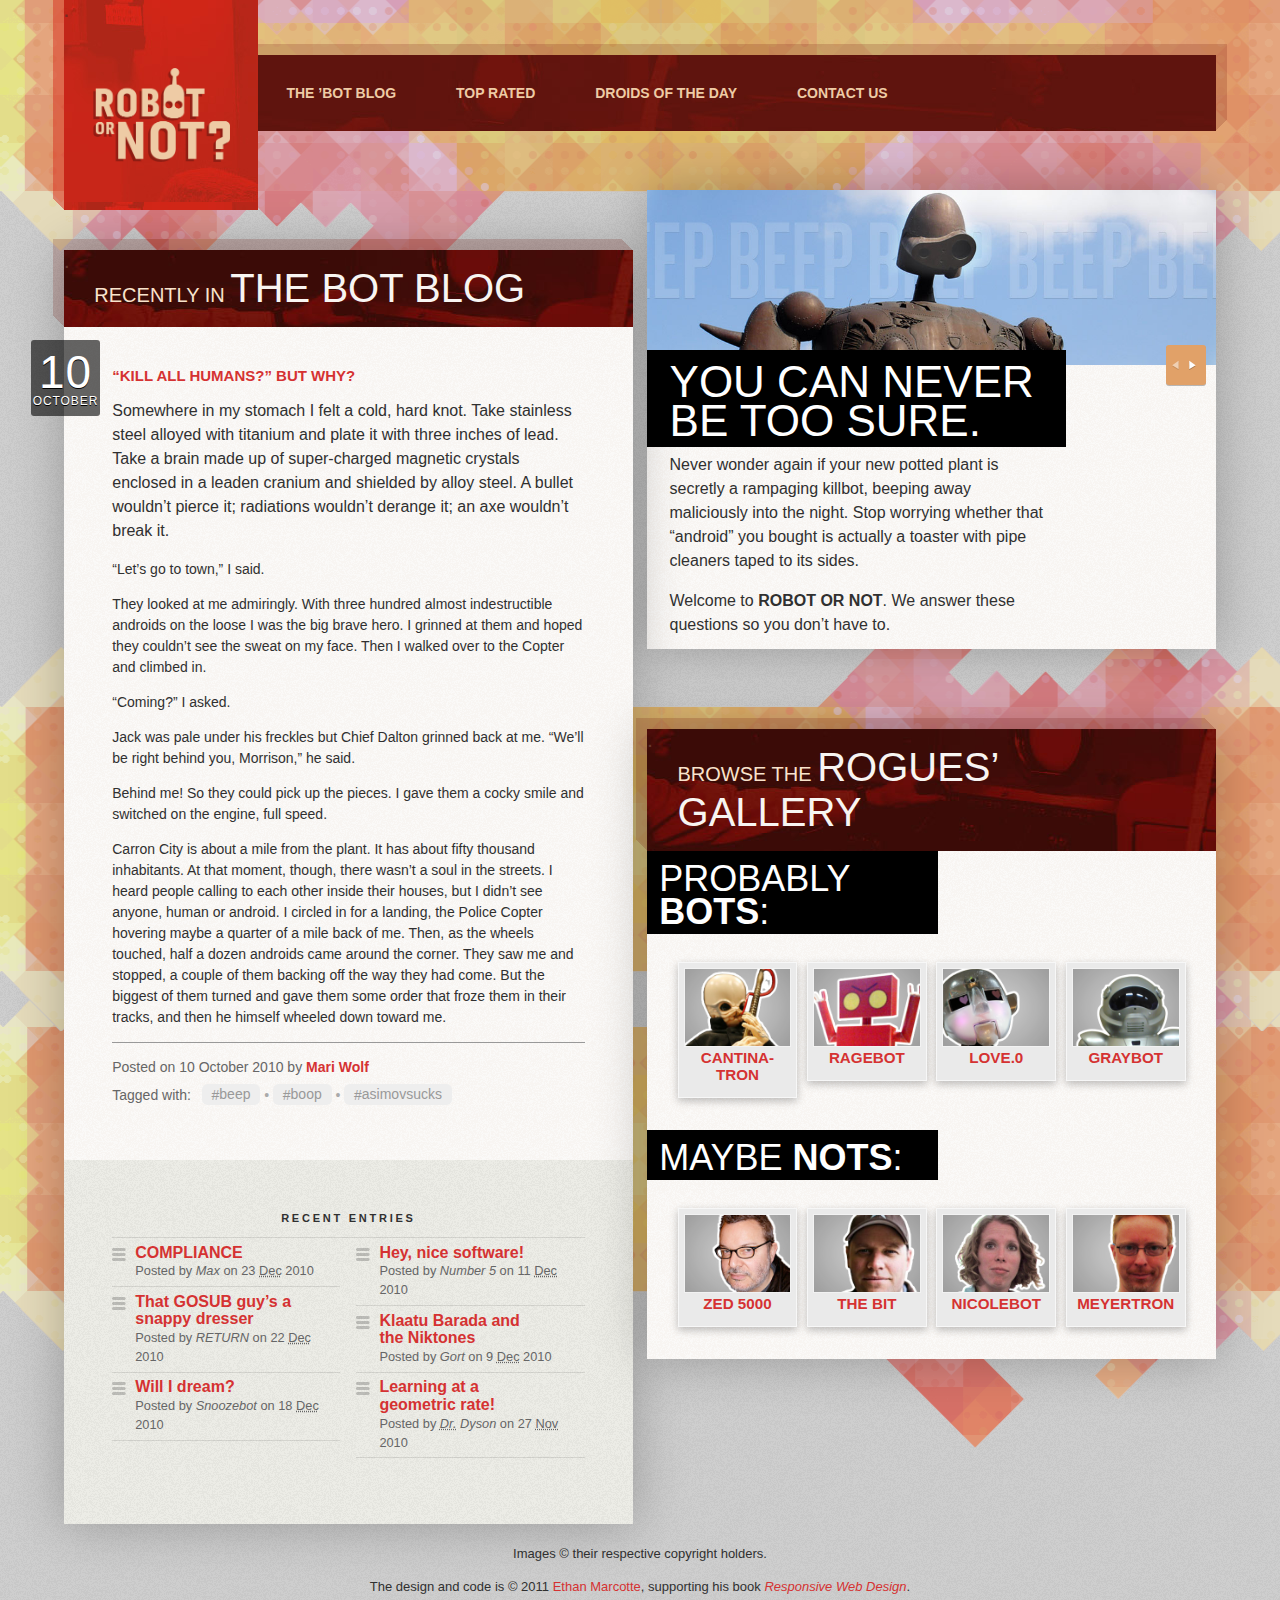
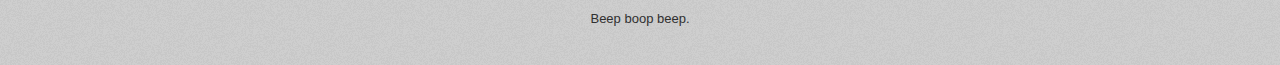
==== index.html @ 3f63187c "Initial commit" ====
<!DOCTYPE html>

<!--[if lt IE 7 ]> <html lang="en" class="ie ie6"> <![endif]-->
<!--[if IE 7 ]>    <html lang="en" class="ie ie7"> <![endif]-->
<!--[if IE 8 ]>    <html lang="en" class="ie ie8"> <![endif]-->
<!--[if IE 9 ]>    <html lang="en" class="ie ie9"> <![endif]-->
<!--[if (gt IE 9)|!(IE)]><!--> <html lang="en"> <!--<![endif]-->
<head>

<meta charset="utf-8" />
<title>ROBOT&#8230;OR NOT?</title>

<!--
ROBOT…OR NOT?
© 2011 Ethan Marcotte

~~~~~~~~~~~~~~~~~~~~

Hello there, lovely reader!

The below CSS supports the “ROBOT…OR NOT?” demo site (http://responsivewebdesign.com/robot/), which in turn supports the RESPONSIVE WEB DESIGN book (http://www.abookapart.com/products/responsive-web-design). Please do come in, and poke around.

As you do, though, there are two things I'd ask you keep in mind:

This stylesheet reflects the structure of the book: starting from a desktop-centric layout, and using media queries to size it up *and* down from that point. As I say in Chapter 5 of the book, the more responsible, *accessible* approach would be to start from a linear, small screen-friendly layout, and use `min-width` queries to scale *up* from that point.

The book mentions the need for special CSS comments (namely, a comment containing `\mediaquery`) to use the respond.js library (https://github.com/scottjehl/Respond). The script was recently updated so that those comments are no longer required: just write your media queries, drop in the script, and have fun!

Thanks so much for reading. If you'd like to drop me a line, please do so at http://ethanmarcotte.com/#contact. Thanks again!
-->

<meta name="DC.creator" content="Ethan Marcotte - http://unstoppablerobotninja.com" />
<meta name="robots" content="index, follow" />
<meta name="description" content="A demonstration site for Ethan Marcotte's book, RESPONSIVE WEB DESIGN" /> 
<meta name="viewport" content="width=device-width, initial-scale=1.0" />

<link rel="stylesheet" href="-/css/screen/rodimus.css" media="screen, projection" />

<script src="http://use.typekit.com/daz7uli.js"></script>
<script>try{Typekit.load();}catch(e){}</script>
<script src="-/js/respond.js"></script>

</head>

<body id="www-responsivewebdesign-com-robot">

<div class="site">

	<div id="page">
		<h1 class="logo"><a href="/"><img src="-/img/logo.png" alt="Robot or Not?" /></a></h1>

		<ul class="nav nav-primary">
			<li id="nav-blog"><a href="#">The &#8217;Bot Blog</a></li>
			<li id="nav-rated"><a href="#">Top Rated</a></li>
			<li id="nav-droids"><a href="#">Droids of the Day</a></li>
			<li id="nav-contact"><a href="#">Contact Us</a></li>
		</ul><!-- /end ul#nav-primary.nav -->

		<hr />

		<div class="welcome section">
			<div class="slides mod">
				<div class="figure">
					<b><img src="img/slide-robot.jpg" alt="" /></b>
					<div class="figcaption">
						<p class="copy">Fear the robot. Fear it.</p>
					</div><!-- /end .figcaption -->
				</div><!-- /end .figure -->
			</div><!-- /end #slides -->

			<div class="main">
				<h1 class="main-title">You can never be too&nbsp;sure.</h1>

				<p>Never wonder again if your new potted plant is secretly a rampaging killbot, beeping away maliciously into the night. Stop worrying whether that &#8220;android&#8221; you bought is actually a toaster with pipe cleaners taped to its&nbsp;sides.</p>

				<p class="last">Welcome to <cite>Robot or Not</cite>. We answer these questions so you don&#8217;t have&nbsp;to.</p>
			</div><!-- /end .main -->
		</div><!-- /end .welcome.section -->

		<div class="blog section">
			<h1 class="lede">Recently in <a href="#">The Bot Blog</a></h1>

			<div class="main">
				<div class="article">
					<div class="header">
						<p class="date"><span>10</span> October</p>

						<h1 class="title"><a href="#">&#8220;Kill all humans?&#8221; But Why?</a></h1>
					</div><!-- /end .header -->

					<!-- http://www.gutenberg.org/files/31611/31611-h/31611-h.htm -->

					<div class="intro">
						<p>Somewhere in my stomach I felt a cold, hard knot. Take stainless steel alloyed with titanium and plate it with three inches of lead. Take a brain made up of super-charged magnetic crystals enclosed in a leaden cranium and shielded by alloy steel. A bullet wouldn&#8217;t pierce it; radiations wouldn&#8217;t derange it; an axe wouldn&#8217;t break it.</p>
					</div><!-- /end .intro -->

					<p>&#8220;Let&#8217;s go to town,&#8221; I said.</p>

					<p>They looked at me admiringly. With three hundred almost indestructible androids on the loose I was the big brave hero. I grinned at them and hoped they couldn&#8217;t see the sweat on my face. Then I walked over to the Copter and climbed in.</p>

					<p>&#8220;Coming?&#8221; I asked.</p>

					<p>Jack was pale under his freckles but Chief Dalton grinned back at me. &#8220;We&#8217;ll be right behind you, Morrison,&#8221; he said.</p>

					<p>Behind me! So they could pick up the pieces. I gave them a cocky smile and switched on the engine, full speed.</p>

					<p>Carron City is about a mile from the plant. It has about fifty thousand inhabitants. At that moment, though, there wasn&#8217;t a soul in the streets. I heard people calling to each other inside their houses, but I didn&#8217;t see anyone, human or android. I circled in for a landing, the Police Copter hovering maybe a quarter of a mile back of me. Then, as the wheels touched, half a dozen androids came around the corner. They saw me and stopped, a couple of them backing off the way they had come. But the biggest of them turned and gave them some order that froze them in their tracks, and then he himself wheeled down toward me.</p>

					<div class="meta section">
						<h1>Posted on 10 October 2010 by <cite><a href="http://www.gutenberg.org/ebooks/31611">Mari Wolf</a></cite></h1>

						<h2>Tagged with:</h2>
						<ul>
							<li><a href="#">beep</a></li>
							<li><a href="#">boop</a></li>
							<li><a href="#">asimovsucks</a></li>
						</ul>
					</div><!-- /end .meta.section -->
				</div><!-- /end .article -->
			</div><!-- /end .main -->

			<div class="other">
				<div class="recent-entries section">
					<h1>Recent Entries</h1>

					<ol>
						<li>
							<h2><a href="#">COMPLIANCE</a></h2>
							<p>Posted by <cite>Max</cite> on 23 <abbr title="December">Dec</abbr> 2010</p>
						</li>
						<li>
							<h2><a href="#">That GOSUB guy&#8217;s a snappy&nbsp;dresser</a></h2>
							<p>Posted by <cite>RETURN</cite> on 22 <abbr title="December">Dec</abbr> 2010</p>
						</li>
						<li>
							<h2><a href="#">Will I dream?</a></h2>
							<p>Posted by <cite>Snoozebot</cite> on 18 <abbr title="December">Dec</abbr> 2010</p>
						</li>
						<li>
							<h2><a href="#">Hey, nice software!</a></h2>
							<p>Posted by <cite>Number 5</cite> on 11 <abbr title="December">Dec</abbr> 2010</p>
						</li>
						<li>
							<h2><a href="#">Klaatu Barada and the&nbsp;Niktones</a></h2>
							<p>Posted by <cite>Gort</cite> on 9 <abbr title="December">Dec</abbr> 2010</p>
						</li>
						<li>
							<h2><a href="#">Learning at a geometric&nbsp;rate!</a></h2>
							<p>Posted by <cite><abbr title="Doctor">Dr.</abbr> Dyson</cite> on 27 <abbr title="November">Nov</abbr> 2010</p>
						</li>
					</ol>
				</div><!-- /end .recent-entries.section -->
			</div><!-- /end .other -->
		</div><!-- /end .blog.section -->

		<div class="gallery section">
			<h1 class="lede">Browse the <a href="#">Rogues&#8217; Gallery</a></h1>

			<div class="section first">
				<h1 class="main-title">Probably <b>Bots</b>:</h1>

				<ol class="mod">
					<li class="odd"><a href="http://www.flickr.com/photos/starwarsblog/515404607/">
						<div class="figure">
							<span><img src="img/cantina.png" alt="" /></span>
							<p class="figcaption"><cite>Cantina&shy;tron</cite></p>
						</div><!-- /end .figure -->
					</a></li>
					<li><a href="http://www.flickr.com/photos/granth/342025299/">
						<div class="figure">
							<span><img src="img/red.png" alt="" /></span>
							<p class="figcaption"><cite>Ragebot</cite></p>
						</div><!-- /end .figure -->
					</a></li>
					<li class="odd"><a href="http://www.flickr.com/photos/joamm_tall/4087981543/">
						<div class="figure">
							<span><img src="img/lovebot.png" alt="" /></span>
							<p class="figcaption"><cite>Love.0</cite></p>
						</div><!-- /end .figure -->
					</a></li>
					<li class="last"><a href="http://www.flickr.com/photos/frankieroberto/97715136/">
						<div class="figure">
							<span><img src="img/generic.png" alt="" /></span>
							<p class="figcaption"><cite>Graybot</cite></p>
						</div><!-- /end .figure -->
					</a></li>
				</ol>
			</div>
			<div class="section last">
				<h1 class="main-title">Maybe <b>Nots</b>:</h1>

				<ol>
					<li class="odd"><a href="http://zeldman.com/">
						<div class="figure">
							<span><img src="img/jz.png" alt="" /></span>
							<p class="figcaption"><cite>Zed 5000</cite></p>
						</div><!-- /end .figure -->
					</a></li>
					<li><a href="http://simplebits.com/">
						<div class="figure">
							<span><img src="img/dc.png" alt="" /></span>
							<p class="figcaption"><cite>The Bit</cite></p>
						</div><!-- /end .figure -->
					</a></li>
					<li class="odd"><a href="http://stubbornella.org/">
						<div class="figure">
							<span><img src="img/ns.png" alt="" /></span>
							<p class="figcaption"><cite>Nicolebot</cite></p>
						</div><!-- /end .figure -->
					</a></li>
					<li class="last"><a href="http://meyerweb.com/">
						<div class="figure">
							<span><img src="img/em.png" alt="" /></span>
							<p class="figcaption"><cite>Meyertron</cite></p>
						</div><!-- /end .figure -->
					</a></li>
				</ol>
			</div><!-- /end .last -->
		</div><!-- /end .gallery.section -->

		<div id="footer">
			<p>Images &copy; their respective copyright holders.</p>

			<p>The design and code is &copy; 2011 <a href="http://unstoppablerobotninja.com/">Ethan Marcotte</a>, supporting his book <cite><a href="http://responsivewebdesign.com/">Responsive Web Design</a></cite>.</p>
			<!-- http://books.alistapart.com/products/responsive-web-design -->

			<p>Beep&nbsp;boop&nbsp;beep.</p>
		</div><!-- /end #footer -->
	</div><!-- /end #page -->

</div><!-- /end .site -->

<script src="-/js/jquery.js"></script>
<script src="-/js/core.js"></script>

</body>
</html>
---- -/css/screen/rodimus.css ----
/*

ROBOT…OR NOT?
© 2011 Ethan Marcotte

---------------------

Hello there, lovely reader!

The below CSS supports the “ROBOT…OR NOT?” demo site (http://responsivewebdesign.com/robot/), which in turn supports the RESPONSIVE WEB DESIGN book (http://www.abookapart.com/products/responsive-web-design). Please do come in, and poke around.

As you do, though, there are two things I'd ask you keep in mind:

This stylesheet reflects the structure of the book: starting from a desktop-centric layout, and using media queries to size it up *and* down from that point. As I say in Chapter 5 of the book, the more responsible, *accessible* approach would be to start from a linear, small screen-friendly layout, and use `min-width` queries to scale *up* from that point.

The book mentions the need for special CSS comments (namely, a comment containing `\mediaquery`) to use the respond.js library (https://github.com/scottjehl/Respond). The script was recently updated so that those comments are no longer required: just write your media queries, drop in the script, and have fun!

Thanks so much for reading. If you'd like to drop me a line, please do so at http://ethanmarcotte.com/#contact. Thanks again!

*/

/* html5doctor.com/html-5-reset-stylesheet/ */
html,body,div,span,object,iframe,h1,h2,h3,h4,h5,h6,p,blockquote,pre,abbr,address,cite,code,del,dfn,em,img,ins,kbd,q,samp,small,strong,sub,sup,var,b,i,dl,dt,dd,ol,ul,li,fieldset,form,label,legend,table,caption,tbody,tfoot,thead,tr,th,td,time,mark,audio,video { margin:0;padding:0;border:0;outline:0;font-size:100%;vertical-align:baseline;background:transparent; } 
body { line-height:1; }
ol,ul { list-style:none; }
blockquote,q { quotes:none; }
blockquote:before,blockquote:after,q:before,q:after { content:'';content:none; }
ins { text-decoration:none; }
del { text-decoration:line-through; }
table { border-collapse:collapse;border-spacing:0; }

/*-  SELF-CLEARING FLOATS
----------------------------------------------------------------------*/
.mod:after,
.section:after {
	content: ".";
	display: block;
	height: 0;
	clear: both;
	visibility: hidden;
}
.mod,
.section {
	zoom: 1;
}

/*-  BASE STYLES
----------------------------------------------------------------------*/
body {
	background: #CECECE url("../../img/body.gif");
	background: url("../../img/tile.png") repeat-x -2% -230px,
		url("../../img/tile.png") repeat-x -4% 550px,
		url("../../img/tile.png") repeat-x -8% 80%,
		url("../../img/body.gif") repeat -50% 0,
		#CECECE;
	color: #303030;
	font: normal 100%/1.5 Calibri, Candara, "Gill Sans", "Gill Sans MT", sans-serif;
}
.ie7 body {
	background: #CECECE url("../../img/body.gif");	/* Stupid IE7 bug is stupid. */
}
table {
	font-size:inherit;
	font: 100%;
}
select, input, textarea {
font: 99% sans-serif;
}
a {
	-moz-transition: color 0.3s linear;
	-o-transition: color 0.3s linear;
	-webkit-transition: color 0.3s linear;
	transition: color 0.3s linear;
	color: #D53232;
	text-decoration: none;
}
a:hover {
	color: #B52A2A;
}
input.text,
input[type=text]
textarea {
	border: 1px solid #7C7C7C;
	border-color: #7C7C7C #7C7C7C #C3C3C3 #C3C3C3;
}
p,
ul,
ol {
	margin-bottom: 1em;
}
abbr[title],
dfn[title] {
	border-bottom: 1px dotted #666;
	border-bottom: 1px dotted rgba(0, 0, 0, 0.2);
	cursor: help;
}
hr,
.skip,
.ineffable {
	left: -1000em;
	overflow: hidden;
	position: absolute;
	top: 0;
	width: 0;
}

/*-  MAIN
----------------------------------------------------------------------*/
/*
	Outsets
*/
.logo,
.nav-primary,
.lede {
	position: relative;
	z-index: 100;
}
.logo:after,
.nav-primary:after,
.lede:after {
	content: ".";
	height: 100%;
	position: absolute;
	left: 0;
	top: 0;
	width: 100%;
}

img {
	max-width: 100%;
}
.ie6 img {
	width: 100%;
}
#page {
	margin: 36px auto;
	width: 90%;
}
.logo {
	background: #C52618 url("../../img/logo-bg.jpg");
	float: left;
	width: 16.875%;	/* 162 / 960 */
}
.logo:after {
	-moz-box-shadow: -1px 1px 0 #DA2F1E,
		-2px 2px 0 #DA2F1E,
		-3px 3px 0 #DA2F1E,
		-4px 4px 0 #DA2F1E,
		-5px 5px 0 #DA2F1E,
		-6px 6px 0 #DA2F1E,
		-7px 7px 0 #DA2F1E,
		-8px 8px 0 #DA2F1E,
		-9px 9px 0 #DA2F1E,
		-10px 10px 0 #DA2F1E,
		-11px 11px 0 #DA2F1E;
	-webkit-box-shadow: -1px 1px 0 #DA2F1E,
		-2px 2px 0 #DA2F1E,
		-3px 3px 0 #DA2F1E,
		-4px 4px 0 #DA2F1E,
		-5px 5px 0 #DA2F1E,
		-6px 6px 0 #DA2F1E,
		-7px 7px 0 #DA2F1E,
		-8px 8px 0 #DA2F1E,
		-9px 9px 0 #DA2F1E,
		-10px 10px 0 #DA2F1E,
		-11px 11px 0 #DA2F1E;
	box-shadow: -1px 1px 0 #DA2F1E,
		-2px 2px 0 #DA2F1E,
		-3px 3px 0 #DA2F1E,
		-4px 4px 0 #DA2F1E,
		-5px 5px 0 #DA2F1E,
		-6px 6px 0 #DA2F1E,
		-7px 7px 0 #DA2F1E,
		-8px 8px 0 #DA2F1E,
		-9px 9px 0 #DA2F1E,
		-10px 10px 0 #DA2F1E,
		-11px 11px 0 #DA2F1E;
	opacity: 0.5;
}
.logo a {
	display: block;
	padding: 8px 14.8148148% 18px;	/* 24 / 162 */
}
.logo img {
	display: block;
}
.nav-primary {
	background: #5E140D url("../../img/nav-bg.jpg");
	font: bold 14px "pill-gothic-300mg-1","pill-gothic-300mg-2", Calibri, Candara, "Gill Sans", "Gill Sans MT", sans-serif;
	padding: 1.2em 1em 1em;
	text-transform: uppercase;
	top: 24px;
	z-index: 99;
}
.nav-primary:after,
.lede:after {
	-moz-box-shadow: 1px -1px 0 #751910, 2px -2px 0 #751910, 3px -3px 0 #751910, 4px -4px 0 #751910, 5px -5px 0 #751910, 6px -6px 0 #751910, 7px -7px 0 #751910, 8px -8px 0 #751910, 9px -9px 0 #751910, 10px -10px 0 #751910, 11px -11px 0 #751910;
	-webkit-box-shadow: 1px -1px 0 #751910, 2px -2px 0 #751910, 3px -3px 0 #751910, 4px -4px 0 #751910, 5px -5px 0 #751910, 6px -6px 0 #751910, 7px -7px 0 #751910, 8px -8px 0 #751910, 9px -9px 0 #751910, 10px -10px 0 #751910, 11px -11px 0 #751910;
	box-shadow: 1px -1px 0 #751910, 2px -2px 0 #751910, 3px -3px 0 #751910, 4px -4px 0 #751910, 5px -5px 0 #751910, 6px -6px 0 #751910, 7px -7px 0 #751910, 8px -8px 0 #751910, 9px -9px 0 #751910, 10px -10px 0 #751910, 11px -11px 0 #751910;
	opacity: 0.2;
}
.nav-primary li {
	display: inline;
}
.nav-primary a {
	color: #EECBA5;
	padding: 1.2em 1em 1em;
	position: relative;
	z-index: 1;
}
.nav-primary a:hover {
	color: #F8F5F2;
}

.welcome,
.gallery {
	background: #F8F5F2 url("../../img/noise.gif");
}
.welcome {
	clear: both;
	margin: 0 15.625% 53px;	/* 150 / 960 */
}
.slides {
	position: relative;
	width: 112.272727%;				/* 741 / 660 */
}
.slides .figure {
	position: relative;
}
.slides .alt {
	display: none;
}
.slides .figure b {
	display: block;
	overflow: hidden;
	margin-bottom: 0;
}
.slides .figure b img {
	display: block;
	max-width: inherit;
}
.slides .figcaption {
	position: absolute;
	bottom: -2em;
	right: 12.5506073%;				/* 93 / 741 */
	width: 20.242915%;				/* 150 / 741 */
}
.slides p {
	margin: 0;
}
.slides .label {
	bottom: 30%;
	margin: 0;
	position: absolute;
	right: 75.4545455%;				/* 498 / 660 */
	text-align: right;
	width: 22.7272727%;				/* 150 / 660 */
}
.copy {
	color: #B0B0AE;
	font-size: 12px;
	line-height: 13px;
	padding-top: 1em;
	text-align: right;
}
.slide-nav {
	background: #E1A168;
	-moz-border-radius: 3px;
	-o-border-radius: 3px;
	-webkit-border-radius: 3px;
	border-radius: 3px;
	-moz-box-shadow: 0 1px 0 rgba(0, 0, 0, 0.26);
	-webkit-box-shadow: 0 1px 0 rgba(0, 0, 0, 0.26);
	box-shadow: 0 1px 0 rgba(0, 0, 0, 0.26);
	left: -15px;
	margin-top: -20px;
	position: absolute;
	width: 40px;
	top: 50%;
}
.slide-nav a {
	background: url("../../img/arrow-left.gif") no-repeat 50% 50%;
	display: block;
	float: left;
	height: 40px;
	width: 20px;
	overflow: hidden;
	text-indent: -1000em;
}
.slide-nav a:hover {
	background-position: 50% 48%;
}
a.disabled {
	cursor: default;
	opacity: 0.5;
}
a.disabled:hover {
	background-position: 50% 50%;
}
a.next {
	background: url("../../img/arrow-right.gif") no-repeat 25% 50%;
}
a.next:hover {
	background-position: 25% 48%;
}
a.next.disabled:hover {
	background-position: 25% 50%;
}
.welcome .main {
	clear: left;
	padding-bottom: 12px;
	position: relative;				/* Stacking bug */
	margin-top: -15px;
	width: 73.6363636%;				/* 486 / 660 */
}
.main-title {
	background: #000;
	border-left: 12px solid #000;
	color: #FFF;
	font: normal 3.625em/0.9 "league-gothic-1", "league-gothic-2", "League Gothic", "Arial Narrow", Arial, sans-serif;	/* 58/16 */
	margin-left: -12px;
	margin-bottom: 0.15em;
	padding: 12px 2.4691358% 6px;		/* 12 / 660 */
	text-transform: uppercase;
}
.welcome .main p {
	padding-left: 2.4691358%;		/* 12 / 660 */
	padding-right: 2.4691358%;		/* 12 / 660 */
}
.welcome cite {
	font-style: normal;
	font-weight: bold;
	text-transform: uppercase;
}
.welcome p.last {
	margin-bottom: 0;
}

.blog,
.gallery {
	margin: 0 auto 53px;
	width: 93.75%;			/* 900/960 */
}
.blog {
	background: #F8F5F2 url("../../img/blog-bg.png") repeat-y 63.1111111111111% 0;	/* 568/900 */
}
.lede {
	background: #751910 url("../../img/blog-title-bg.jpg");
	color: #F9E3CC;
	font: normal 1.25em "league-gothic-1", "league-gothic-2", "League Gothic", "Arial Narrow", Arial, sans-serif;	/* 20px / 16px */
	padding: 0.8em 5.33333333%;	/* 16px / 20px; 48px / 900px */
	text-transform: uppercase;
}
.lede a {
	color: #F8F5F2;
	font-size: 2em;
	position: relative;
	z-index: 1;
}
.blog .main {
	float: left;
	width: 62.8888889%;		/* 566px / 900px */
}
.blog .article {
	font-size: 0.875em;			/* 14px / 16px */
	padding: 40px 8.48056537%;	/* 48px / 566px */
}
.date {
	background: rgba(0, 0, 0, 0.6);
	-moz-border-radius: 3px;
	-o-border-radius: 3px;
	-webkit-border-radius: 3px;
	border-radius: 3px;
	color: #FFF;
	float: left;
	font: normal 0.857142857em/1 "league-gothic-1", "league-gothic-2", "League Gothic", "Arial Narrow", Arial, sans-serif;	/* 12px / 14px */
	letter-spacing: 0.075em;
	margin: -2.25em 0 0 -17.2340425531%;		/* 81px / 470px */
	padding: 0.75em 0;
	text-align: center;
	text-transform: uppercase;
	text-shadow: 0 1px 0 #000;
	width: 14.68085106%;						/* 69px / 470px */
}
.date span {
	display: block;
	font-size: 3.83333333em;					/* 46px / 12px */
}
.title {
	font: bold 1.07142857em "pill-gothic-600mg-1", "pill-gothic-600mg-2", Calibri, Candara, "Gill Sans", "Gill Sans MT", sans-serif;		/* 15px / 14px */
	text-transform: uppercase;
	margin-bottom: 1em;
}
.intro {
	font-size: 1.14285714em;		/* 16/14 */
}
blockquote,
.blog .figure {
	float: right;
	margin-bottom: 0.5em;
	margin-left: 2.53164557%;		/* 12px / 474px */
	width: 48.7341772%;				/* 231px / 474px */
}
blockquote {
	border-width: 1px 0;
	border: 1px solid #AAA;
	border: 1px solid rgba(0, 0, 0, 0.12);
	color: #B65600;
	font: italic 1.21428571em/1.35294118 Georgia, Times, serif;	/* 17px / 14px; 23px / 17px */
	padding: 1.1em 0 0.1em;
}
.blog .figure {
	background: #720000;
	color: #EEE;
	-moz-border-radius: 4px;
	-webkit-border-radius: 4px;
	border-radius: 4px;
	text-decoration: none;
}
.blog .figure p {
	padding: 0.5em;
	margin: 0;
}
.meta {
	border-top: 1px solid #999;
	padding: 1em 0;
	color: #666;
	text-align: right;
}
.meta h1,
.meta h2 {
	font-size: 1em;
	font-weight: normal;
}
.meta h1 {
	margin-bottom: 0.5em;
}
.meta h2,
.meta ul,
.meta li {
	display: inline;
}
.meta cite {
	font-style: normal;
	font-weight: bold;
}
.meta h2 {
	margin-right: 0.5em;
}
.meta li:after {
	content: "\20\2022";
	color: #AAA;
}
.meta li:last-child:after {
	content: "";
}
.meta ul a {
	background: #EEE;
	-moz-border-radius: 0.4em;
	-webkit-border-radius: 0.4em;
	border-radius: 0.4em;
	color: #999;
	padding: 0.15em 0.7em;
	text-decoration: none;
}
.meta ul a:before {
	content: "#";
}
.meta ul a:hover {
	background: #BABABA;
	color: #FFF;
}

.other {
	float: right;
	width: 36.7777778%;			/* 331/900 */
}
.other .section {
	margin: 40px auto;
	width: 69.7885196%;		/* 231 / 331 */
}
.other h1,
.recent-entries li {
	border-bottom: 1px solid #B8B7B5;
	border-bottom: 1px solid rgba(0, 0, 0, 0.1);
}
.other h1 {
	clear: both;
	font-size: 0.6875em;			/* 11px / 16px */
	text-align: center;
	text-transform: uppercase;
	letter-spacing: 0.25em;
	padding-bottom: 1em;
}
.recent-entries h2 {
	line-height: 1.1;
}
.recent-entries h2 a,
.recent-entries p {
	padding-left: 23px;
}
.recent-entries h2 a {
	background: url("../../img/lines.png") no-repeat 0 0.25em;
	display: block;
}
.recent-entries li {
	padding: 0.35em 0;
}
.recent-entries p {
	color: #666;
	font-size: 0.8em;
	margin: 0;
}
.recent-entries abbr {
	border-bottom: none;
}

.gallery {
	padding-bottom: 2em;
}
.gallery .main-title {
	margin: 0 0 20px -10px;
	padding-left: 0;
	padding-right: 0;
	width: 49%;
}
.gallery ol {
	float: right;
	margin: 1em 0 2em;
	/*margin-right: 5.77777778%;*/	/* 52px / 900px */
	margin-right: 14.7777778%;		/* 133px / 900px */
	width: 70.6666667%;				/* 636px / 900px */
}
.gallery li {
	float: left;
	margin-right: 1.88679245%;	/* 12px / 636px */
	width: 23.5849057%;			/* 150px / 636px */
}
.gallery .last {
	margin-right: 0;
}
.gallery li a {
	background: #EAEAEA;
	-moz-box-shadow: 0 3px 8px rgba(0, 0, 0, 0.25);
	-webkit-box-shadow: 0 3px 8px rgba(0, 0, 0, 0.25);
	box-shadow: 0 3px 8px rgba(0, 0, 0, 0.25);
	border: 1px solid rgba(255, 255, 255, 0.6);
	display: block;
	padding: 5px 5px 10px;
	text-align: center;
}
.gallery li:nth-child(odd) a,
.gallery .last li:nth-child(even) a {
	-moz-transform: rotate(5deg);
	-ms-transform: rotate(5deg);
	-o-transform: rotate(5deg);
	-webkit-transform: rotate(5deg);
	transform: rotate(5deg);
}
.gallery li:nth-child(even) a,
.gallery .last li:nth-child(odd) a {
	-moz-transform: rotate(-4deg);
	-ms-transform: rotate(-4deg);
	-o-transform: rotate(-4deg);
	-webkit-transform: rotate(-4deg);
	transform: rotate(-4deg);
}
.gallery p {
	margin: 0;
}
.gallery span,
.gallery img {
	display: block;
}
.gallery span {
	-moz-box-shadow: inset 0 0 70px rgba(0, 0, 0, 0.45);
	-webkit-box-shadow: inset 0 0 70px rgba(0, 0, 0, 0.45);
	box-shadow: inset 0 0 70px rgba(0, 0, 0, 0.45);
	border: 1px solid rgba(255, 255, 255, 0.4);
}
.gallery cite {
	font-size: 0.95em;
	font-style: normal;
	font-weight: bold;
	display: block;
	text-align: center;
	line-height: 1.1;
	padding: 0.2em 0;
	text-transform: uppercase;
}

#footer {
	text-align: center;
	font-size: 0.8125em;	/* 13/16 */
}

/*-  MEDIA QUERIES
----------------------------------------------------------------------*/
/* Disable iOS/WinMobile font size changes */
@media screen and (max-width: 600px),
screen and (max-device-width: 480px) {
	html {
		-ms-text-size-adjust: none;
		-webkit-text-size-adjust: none;
	}
}

/*
	Blog style for: Interim and OMFGHUGE
*/
@media screen and (max-width: 768px), screen and (min-width: 1200px) {
	.welcome {
		margin-bottom: 20px;
	}
	.slides,
	.slides .figure b {
		width: auto;
	}
	.slides .figure b img {
		max-width: 100%;
	}
	.blog {
		background: #F8F5F2 url("../../img/noise.gif");
	}
	.blog .main,
	.blog .other {
		margin: 0;
		float: none;
		width: auto;
	}
	.blog .article {
		margin-bottom: 0;
	}
	.blog .other {
		background: url("../../img/noise-gray.gif");
		padding: 20px 8.48057%;
	}
	.other .section {
		width: auto;
	}
	.recent-entries ol {
		-moz-column-count: 2;
		-moz-column-width: 48%;
		-o-column-count: 2;
		-o-column-width: 48%;
		-webkit-column-count: 2;
		-webkit-column-width: 48%;
		column-count: 2;
		column-width: 48%;
	}
	.meta {
		text-align: left;
	}
}

@media screen and (max-width: 768px) {
	body {
		background: fixed url("../../img/tile.png") repeat-x -50% -40px,
			url("../../img/body.gif") repeat -50% 0,
			#CECECE;
	}
	.ie7 body {
		background: #CECECE url("../../img/body.gif");	/* Stupid IE7 bug is stupid. */
	}
	#page {
		position: relative;
		margin: 20px;
		width: auto;
	}
	.welcome,
	.blog,
	.gallery {
		-moz-box-shadow: none;
		-webkit-box-shadow: none;
		box-shadow: none;
		margin: 0 0 30px;
		width: auto;
	}
	.lede {
		font-family: Calibri, Candara, "Gill Sans", "Gill Sans MT", sans-serif;
	}
	.lede a {
		font-size: 1em;
		font-weight: bold;
	}
	.welcome .main {
		width: auto;
		margin-top: -5px;
	}
	.logo {
		float: none;
		margin: 0 auto 20px;
		position: relative;
	}
	.nav-primary {
		padding: 1.2em 0 1em;
		margin-bottom: 20px;
		top: auto;
		text-align: center;
	}
	.nav-primary:after {
		-moz-box-shadow: -1px 1px 0 #751910, -2px 2px 0 #751910, -3px 3px 0 #751910, -4px 4px 0 #751910, -5px 5px 0 #751910, -6px 6px 0 #751910, -7px 7px 0 #751910, -8px 8px 0 #751910, -9px 9px 0 #751910, -10px 10px 0 #751910, -11px 11px 0 #751910;
		-webkit-box-shadow: -1px 1px 0 #751910, -2px 2px 0 #751910, -3px 3px 0 #751910, -4px 4px 0 #751910, -5px 5px 0 #751910, -6px 6px 0 #751910, -7px 7px 0 #751910, -8px 8px 0 #751910, -9px 9px 0 #751910, -10px 10px 0 #751910, -11px 11px 0 #751910;
		box-shadow: -1px 1px 0 #751910, -2px 2px 0 #751910, -3px 3px 0 #751910, -4px 4px 0 #751910, -5px 5px 0 #751910, -6px 6px 0 #751910, -7px 7px 0 #751910, -8px 8px 0 #751910, -9px 9px 0 #751910, -10px 10px 0 #751910, -11px 11px 0 #751910;
		opacity: 0.2;
	}

	.date {
		float: right;
		margin: 0 0 1em 1em;
	}

	.gallery .main-title {
		width: 60%;
		margin-top: 10px;
	}
	.gallery li {
		clear: right;
		float: right;
		margin: 0 0 1em;
		width: 49.0566038%;			/* 312 / 636 */
	}
	.gallery li.odd {
		clear: left;
		float: left;
	}
	.gallery li:nth-child(odd) a,
	.gallery .last li:nth-child(even) a,
	.gallery li:nth-child(even) a,
	.gallery .last li:nth-child(odd) a {
		-moz-transform: rotate(0);
		-ms-transform: rotate(0);
		-o-transform: rotate(0);
		-webkit-transform: rotate(0);
		transform: rotate(0);
	}
}

/*
	Nav wrap fix
*/
@media screen and (max-width: 520px) {
	.nav-primary {
		float: left;
		width: 100%;
	}
	.nav-primary li {
		clear: left;
		float: left;
		width: 48%;
	}
	li#nav-rated,
	li#nav-contact {
		clear: right;
		float: right;
	}
	.nav-primary a {
		display: block;
		padding: 0.45em;
	}
	.main-title {
		font: normal 1.5em Calibri, Candara, "Gill Sans", "Gill Sans MT", sans-serif;
	}
}

/*
	Tiny
*/
@media screen and (max-width: 480px) {
	.logo {
		width: 33.75%;					/* 162px / 480px */
	}
	.recent-entries ol {
		-moz-column-count: 1;
		-o-column-count: 1;
		-webkit-column-count: 1;
		column-count: 1;
	}
	.gallery li,
	.gallery li.odd {
		float: none;
		width: auto;
	}
	.gallery .main-title {
		font-size: 2em;
		margin-left: 0;
		width: 80%;
	}
	.gallery li a {
		-moz-box-shadow: 0 3px 8px rgba(0, 0, 0, 0.25);
		-webkit-box-shadow: 0 3px 8px rgba(0, 0, 0, 0.25);
		box-shadow: 0 3px 8px rgba(0, 0, 0, 0.25);
	}
	.gallery span {
		-moz-box-shadow: inset 0 0 10px rgba(0, 0, 0, 0.45);
		-webkit-box-shadow: inset 0 0 10px rgba(0, 0, 0, 0.45);
		box-shadow: inset 0 0 10px rgba(0, 0, 0, 0.45);
	}
}

/*
	Tinier
*/
@media screen and (max-width: 360px) {
	#page {
		margin: 20px 10px;
	}
}

@media screen and (min-width: 768px) {
	.gallery span {
		-moz-transition: -moz-box-shadow 0.1s linear;
		-o-transition: box-shadow 0.1s linear;
		-webkit-transition: -webkit-box-shadow 0.1s linear;
		-webkit-transition: -webkit-box-shadow 0.1s linear;
		transition: box-shadow 0.1s linear;
	}
	.gallery a:hover span {
		-moz-box-shadow: inset 0 0 90px rgba(0, 0, 0, 0.75);
		-webkit-box-shadow: inset 0 0 90px rgba(0, 0, 0, 0.75);
		box-shadow: inset 0 0 90px rgba(0, 0, 0, 0.75);
	}
}

/*
	OMFGHUGE
*/
@media screen and (min-width: 1025px) {
	.welcome,
	.blog,
	.gallery {
		-moz-box-shadow: 0 0 49px rgba(0, 0, 0, 0.26);
		-webkit-box-shadow: 0 0 49px rgba(0, 0, 0, 0.26);
		box-shadow: 0 0 49px rgba(0, 0, 0, 0.26);
	}
}

@media screen and (min-width: 1200px) {
	#page {
		margin-top: 0;
	}
	.logo {
		margin-bottom: 40px;
	}
	.logo:after {
		-moz-box-shadow: -1px -1px 0 #DA2F1E, -2px -2px 0 #DA2F1E, -3px -3px 0 #DA2F1E, -4px -4px 0 #DA2F1E, -5px -5px 0 #DA2F1E, -6px -6px 0 #DA2F1E, -7px -7px 0 #DA2F1E, -8px -8px 0 #DA2F1E, -9px -9px 0 #DA2F1E, -10px -10px 0 #DA2F1E, -11px -11px 0 #DA2F1E;
		-webkit-box-shadow: -1px 1px 0 #DA2F1E, -2px 2px 0 #DA2F1E, -3px 3px 0 #DA2F1E, -4px 4px 0 #DA2F1E, -5px 5px 0 #DA2F1E, -6px 6px 0 #DA2F1E, -7px 7px 0 #DA2F1E, -8px 8px 0 #DA2F1E, -9px 9px 0 #DA2F1E, -10px 10px 0 #DA2F1E, -11px 11px 0 #DA2F1E;
		box-shadow: -1px -1px 0 #DA2F1E, -2px -2px 0 #DA2F1E, -3px -3px 0 #DA2F1E, -4px -4px 0 #DA2F1E, -5px -5px 0 #DA2F1E, -6px -6px 0 #DA2F1E, -7px -7px 0 #DA2F1E, -8px -8px 0 #DA2F1E, -9px -9px 0 #DA2F1E, -10px -10px 0 #DA2F1E, -11px -11px 0 #DA2F1E;
	}
	.logo a {
		padding: 68px 14.8148% 48px;
	}
	.nav-primary,
	.nav-primary li {
		padding: 30px 1em;
	}
	.nav-primary {
		top: 55px;
	}

	.lede:after {
		-moz-box-shadow: -1px -1px 0 #751910, -2px -2px 0 #751910, -3px -3px 0 #751910, -4px -4px 0 #751910, -5px -5px 0 #751910, -6px -6px 0 #751910, -7px -7px 0 #751910, -8px -8px 0 #751910, -9px -9px 0 #751910, -10px -10px 0 #751910, -11px -11px 0 #751910;
		-webkit-box-shadow: -1px -1px 0 #751910, -2px -2px 0 #751910, -3px -3px 0 #751910, -4px -4px 0 #751910, -5px -5px 0 #751910, -6px -6px 0 #751910, -7px -7px 0 #751910, -8px -8px 0 #751910, -9px -9px 0 #751910, -10px -10px 0 #751910, -11px -11px 0 #751910;
		box-shadow: -1px -1px 0 #751910, -2px -2px 0 #751910, -3px -3px 0 #751910, -4px -4px 0 #751910, -5px -5px 0 #751910, -6px -6px 0 #751910, -7px -7px 0 #751910, -8px -8px 0 #751910, -9px -9px 0 #751910, -10px -10px 0 #751910, -11px -11px 0 #751910;
	}

	.welcome,
	.gallery {
		float: right;
		margin: 0 0 40px;
		width: 49.375%;
	}
	.welcome,
	#footer {
		clear: both;
	}

	.welcome {
		margin: -60px 0 80px;
	}
	.welcome .main p {
		padding-left: 5.33333333%;
		padding-right: 5.33333333%;
	}
	.main-title,
	.gallery .main-title {
		margin-left: 0;
	}
	.welcome .main-title {
		font-size: 2.75em;		/* 44px / 16px */
	}
	.slide-nav {
		margin: 0 1.81818% 0 0;
		left: auto;
		top: auto;
		bottom: -20px;
		right: 0;
	}
	.slides .figcaption {
		margin-top: 1em;
	}
	.slides .figure b {
		width: auto;
	}

	.gallery {
		clear: right;
	}
	.gallery .main-title {
		font-size: 2.25em;		/* 36px / 16px */
	}
	.gallery ol {
		float: none;
		margin: 0;
		padding: 0.5em 5.33333333% 2em;	/* 16px / 20px; 48px / 900px */
		width: auto;
	}
	.gallery li:nth-child(odd) a,
	.gallery .last li:nth-child(even) a,
	.gallery li:nth-child(even) a,
	.gallery .last li:nth-child(odd) a {
		-moz-transform: rotate(0);
		-ms-transform: rotate(0);
		-o-transform: rotate(0);
		-webkit-transform: rotate(0);
		transform: rotate(0);
	}

	.blog {
		clear: left;
		float: left;
		margin: 0 0 20px;
		width: 49.375%;
	}
	.blog .other {
		padding: 10px 8.48057%;
	}
}

.ie6 .slides,
.ie7 .slides {
	overflow-x: hidden;
	zoom: 1;
}

.ie6 .site {
	background: url("../../img/tile.png") repeat-x -2% -230px;
	zoom: 1;
}
.ie .logo,
.ie .logo a,
.ie .nav-primary,
.ie .lede {
	zoom: 1;
}
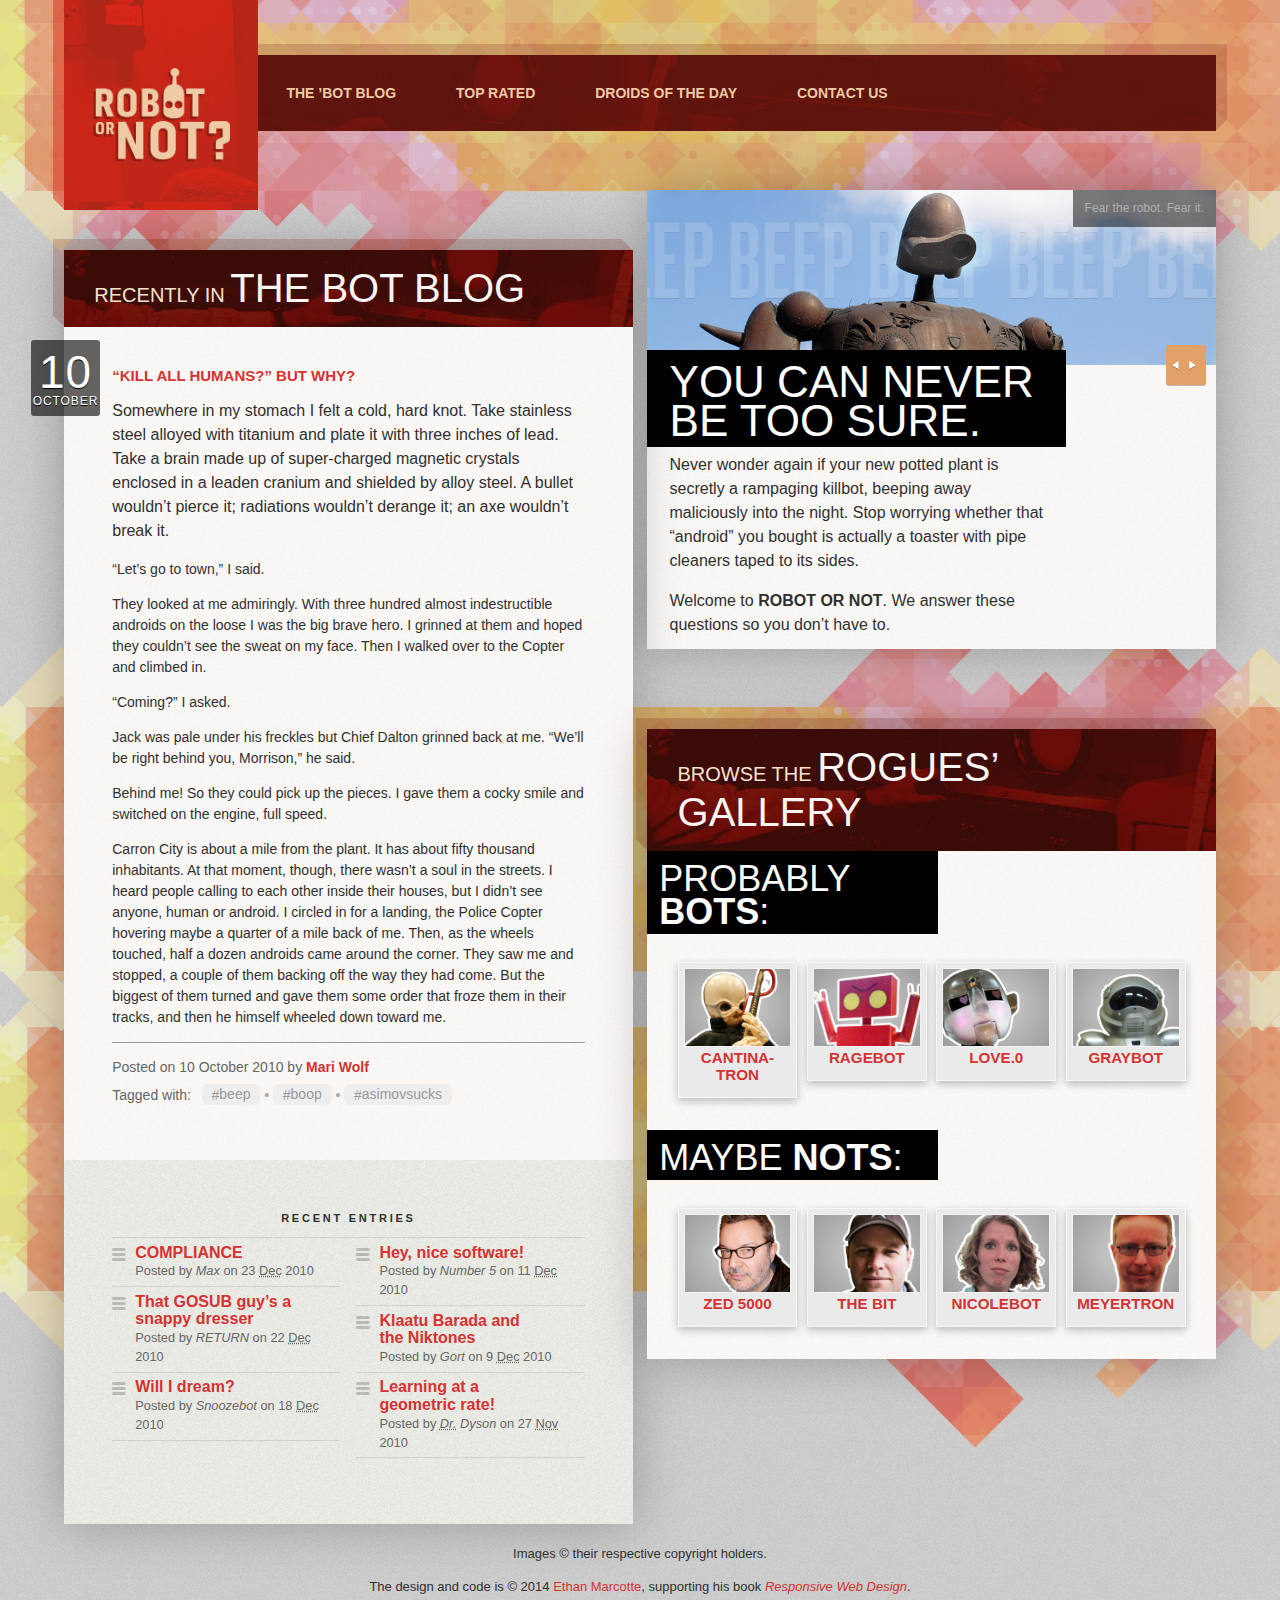
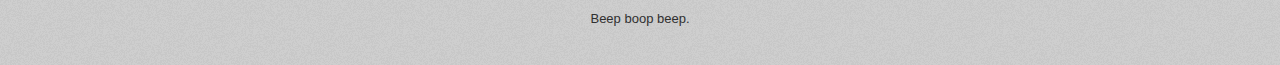
==== commit f45efbdb: "carousel fixes; copyright update" ====
--- a/index.html
+++ b/index.html
@@ -12,7 +12,7 @@
 
 <!--
 ROBOT…OR NOT?
-© 2011 Ethan Marcotte
+© 2014 Ethan Marcotte
 
 ~~~~~~~~~~~~~~~~~~~~
 
@@ -23,22 +23,23 @@
 As you do, though, there are two things I'd ask you keep in mind:
 
 This stylesheet reflects the structure of the book: starting from a desktop-centric layout, and using media queries to size it up *and* down from that point. As I say in Chapter 5 of the book, the more responsible, *accessible* approach would be to start from a linear, small screen-friendly layout, and use `min-width` queries to scale *up* from that point.
-
-The book mentions the need for special CSS comments (namely, a comment containing `\mediaquery`) to use the respond.js library (https://github.com/scottjehl/Respond). The script was recently updated so that those comments are no longer required: just write your media queries, drop in the script, and have fun!
 
 Thanks so much for reading. If you'd like to drop me a line, please do so at http://ethanmarcotte.com/#contact. Thanks again!
 -->
 
-<meta name="DC.creator" content="Ethan Marcotte - http://unstoppablerobotninja.com" />
+<meta name="DC.creator" content="Ethan Marcotte - http://ethanmarcotte.com" />
 <meta name="robots" content="index, follow" />
 <meta name="description" content="A demonstration site for Ethan Marcotte's book, RESPONSIVE WEB DESIGN" /> 
 <meta name="viewport" content="width=device-width, initial-scale=1.0" />
 
 <link rel="stylesheet" href="-/css/screen/rodimus.css" media="screen, projection" />
 
+<script src="-/js/respond.js"></script>
 <script src="http://use.typekit.com/daz7uli.js"></script>
 <script>try{Typekit.load();}catch(e){}</script>
-<script src="-/js/respond.js"></script>
+<script src="-/js/jquery.js"></script>
+<script src="-/js/carousel.js"></script>
+<script src="-/js/core.js"></script>
 
 </head>
 
@@ -221,17 +222,13 @@
 		<div id="footer">
 			<p>Images &copy; their respective copyright holders.</p>
 
-			<p>The design and code is &copy; 2011 <a href="http://unstoppablerobotninja.com/">Ethan Marcotte</a>, supporting his book <cite><a href="http://responsivewebdesign.com/">Responsive Web Design</a></cite>.</p>
-			<!-- http://books.alistapart.com/products/responsive-web-design -->
-
-			<p>Beep&nbsp;boop&nbsp;beep.</p>
+			<p>The design and code is &copy; 2014 <a href="http://unstoppablerobotninja.com/">Ethan Marcotte</a>, supporting his book <cite><a href="http://www.abookapart.com/products/responsive-web-design">Responsive Web Design</a></cite>.</p>
+
+			<p>Beep boop beep.</p>
 		</div><!-- /end #footer -->
 	</div><!-- /end #page -->
 
 </div><!-- /end .site -->
 
-<script src="-/js/jquery.js"></script>
-<script src="-/js/core.js"></script>
-
 </body>
 </html>
--- a/-/css/screen/rodimus.css
+++ b/-/css/screen/rodimus.css
@@ -241,9 +241,22 @@
 }
 .slides .figcaption {
 	position: absolute;
-	bottom: -2em;
-	right: 12.5506073%;				/* 93 / 741 */
-	width: 20.242915%;				/* 150 / 741 */
+	top: 0;
+	right: 0;
+	text-align: right;
+	white-space: nowrap;
+}
+.copy {
+	background: #333;
+	background: rgba(0, 0, 0, 0.5);
+	color: #B0B0AE;
+	font-size: 12px;
+	line-height: 13px;
+	padding: 1em;
+	text-align: right;
+}
+.copy a {
+	color: #FFF;
 }
 .slides p {
 	margin: 0;
@@ -256,16 +269,10 @@
 	text-align: right;
 	width: 22.7272727%;				/* 150 / 660 */
 }
-.copy {
-	color: #B0B0AE;
-	font-size: 12px;
-	line-height: 13px;
-	padding-top: 1em;
-	text-align: right;
-}
-.slide-nav {
+.carousel-nav {
 	background: #E1A168;
 	-moz-border-radius: 3px;
+	-ms-border-radius: 3px;
 	-o-border-radius: 3px;
 	-webkit-border-radius: 3px;
 	border-radius: 3px;
@@ -277,8 +284,9 @@
 	position: absolute;
 	width: 40px;
 	top: 50%;
-}
-.slide-nav a {
+	z-index: 10;
+}
+.carousel-nav a {
 	background: url("../../img/arrow-left.gif") no-repeat 50% 50%;
 	display: block;
 	float: left;
@@ -287,7 +295,7 @@
 	overflow: hidden;
 	text-indent: -1000em;
 }
-.slide-nav a:hover {
+.carousel-nav a:hover {
 	background-position: 50% 48%;
 }
 a.disabled {
@@ -889,15 +897,12 @@
 	.welcome .main-title {
 		font-size: 2.75em;		/* 44px / 16px */
 	}
-	.slide-nav {
+	.carousel-nav {
 		margin: 0 1.81818% 0 0;
 		left: auto;
 		top: auto;
 		bottom: -20px;
 		right: 0;
-	}
-	.slides .figcaption {
-		margin-top: 1em;
 	}
 	.slides .figure b {
 		width: auto;
@@ -953,3 +958,79 @@
 .ie .lede {
 	zoom: 1;
 }
+
+/* Carousel styles */
+/*
+ * responsive-carousel
+ * https://github.com/filamentgroup/responsive-carousel
+ *
+ * Copyright (c) 2012 Filament Group, Inc.
+ * Licensed under the MIT, GPL licenses.
+*/
+.carousel {
+	width: 100%;
+	position: relative;
+}
+.carousel .carousel-item {
+	display: none;
+}
+.carousel .carousel-active {
+	display: block;
+}
+.carousel .carousel-nav:nth-child(2) {
+	display: none;
+}
+.carousel-slide {
+	position: relative;
+	overflow: hidden;
+	-webkit-transform: translate3d(0, 0, 0);
+	-moz-transform: translate3d(0, 0, 0);
+	-ms-transform: translate3d(0, 0, 0);
+	-o-transform: translate3d(0, 0, 0);
+	transform: translate3d(0, 0, 0);
+}
+.carousel-slide .carousel-item {
+	position: absolute;
+	left: 100%;
+	top: 0;
+	width: 100%; /* necessary for non-active slides */
+	display: block; /* overrides basic carousel styles */
+	z-index: 1;
+	-webkit-transition: left .2s ease;
+	-moz-transition: left .2s ease;
+	-ms-transition: left .2s ease;
+	-o-transition: left .2s ease;
+	transition: left .2s ease;
+}
+.carousel-no-transition .carousel-item {
+	-webkit-transition: none;
+	-moz-transition: none;
+	-ms-transition: none;
+	-o-transition: none;
+	transition: none;
+}
+.carousel-slide .carousel-active {
+	left: 0;
+	position: relative;
+	z-index: 2;
+}
+.carousel-slide .carousel-in {
+	left: 0;
+}
+.carousel-slide-reverse .carousel-out {
+	left: 100%;
+}
+.carousel-slide .carousel-out,
+.carousel-slide-reverse .carousel-in {
+	left: -100%;
+}
+.carousel-slide-reverse .carousel-item {
+	-webkit-transition: left .1s ease;
+	-moz-transition: left .1s ease;
+	-ms-transition: left .1s ease;
+	-o-transition: left .1s ease;
+	transition: left .1s ease;
+}
+.carousel-slide-reverse .carousel-active {
+	left: 0;
+}
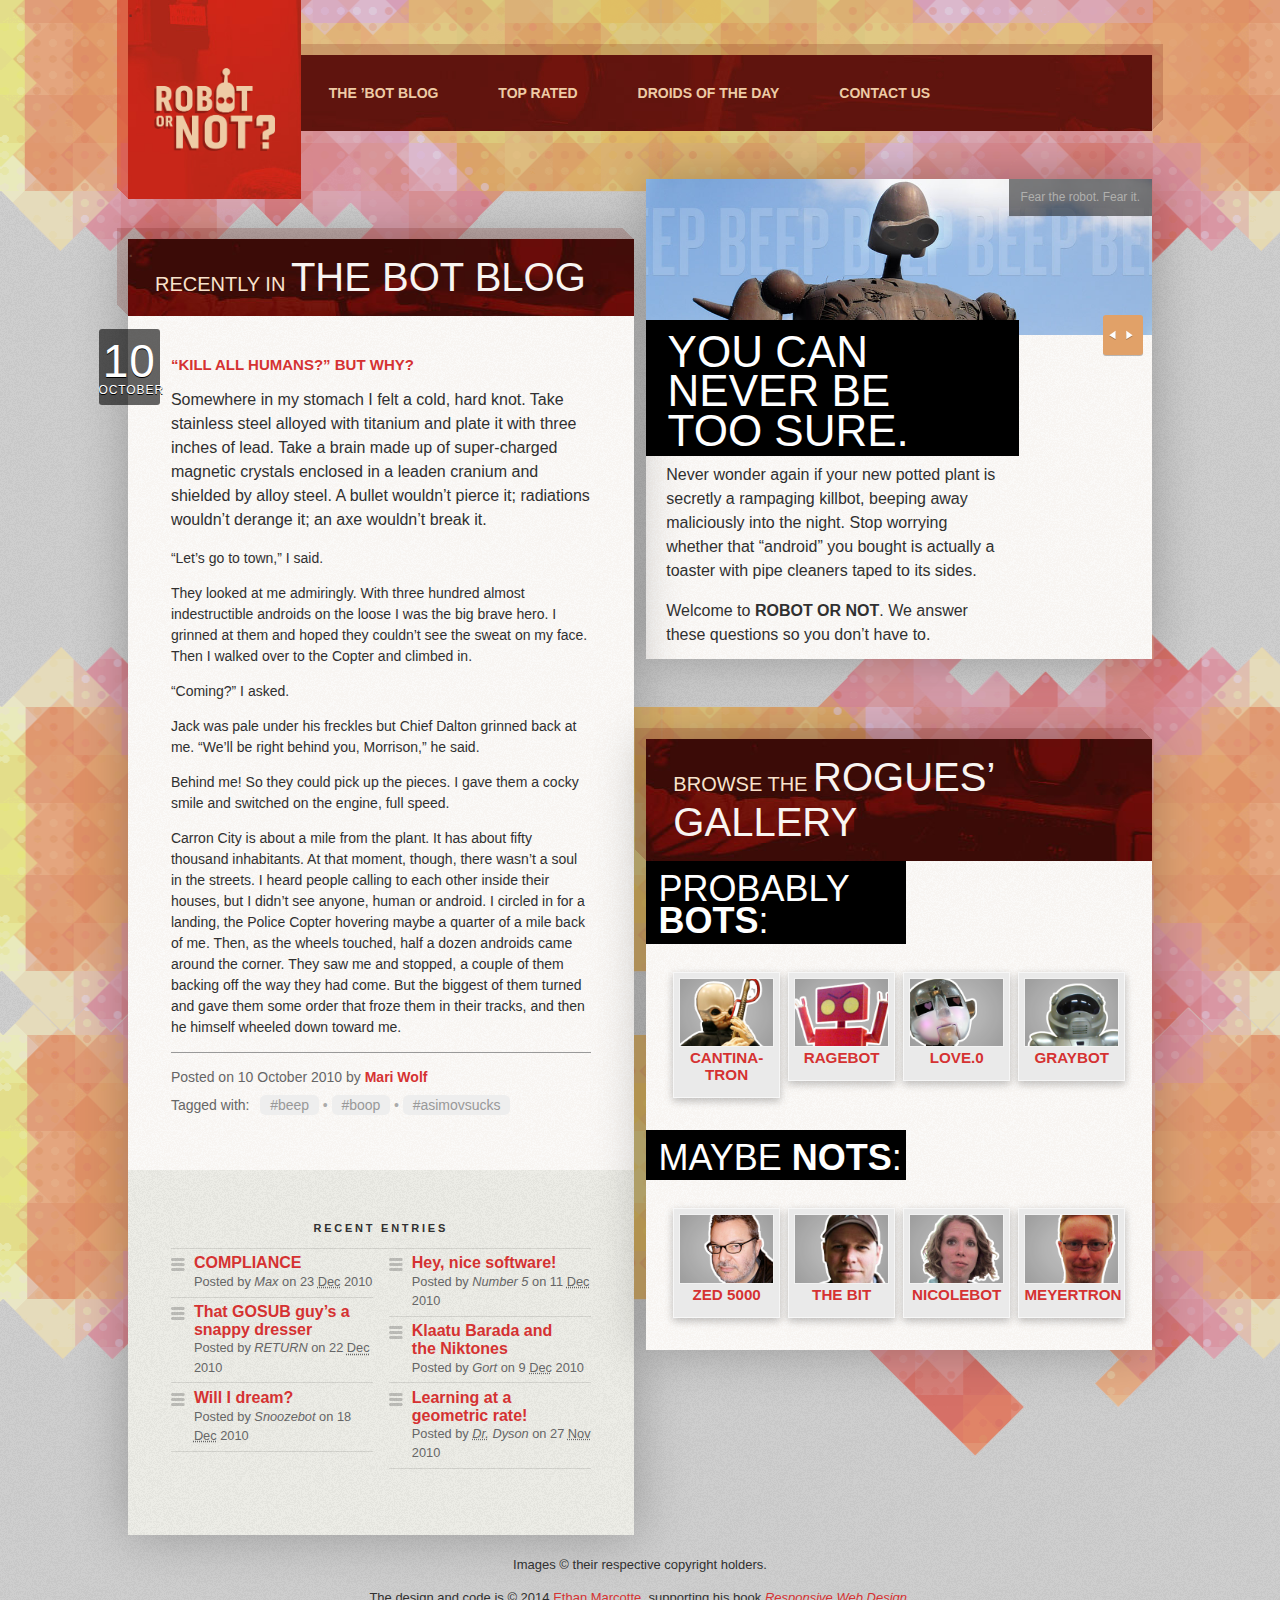
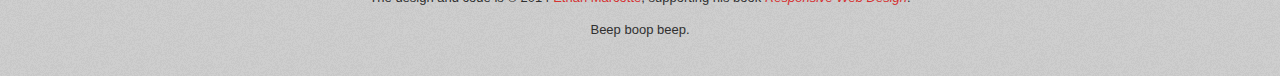
==== commit 09c4509b: "#page » .page" ====
--- a/index.html
+++ b/index.html
@@ -47,7 +47,7 @@
 
 <div class="site">
 
-	<div id="page">
+	<div class="page">
 		<h1 class="logo"><a href="/"><img src="-/img/logo.png" alt="Robot or Not?" /></a></h1>
 
 		<ul class="nav nav-primary">
@@ -226,7 +226,7 @@
 
 			<p>Beep boop beep.</p>
 		</div><!-- /end #footer -->
-	</div><!-- /end #page -->
+	</div><!-- /end .page -->
 
 </div><!-- /end .site -->
 
--- a/-/css/screen/rodimus.css
+++ b/-/css/screen/rodimus.css
@@ -132,7 +132,7 @@
 .ie6 img {
 	width: 100%;
 }
-#page {
+.page {
 	margin: 36px auto;
 	width: 90%;
 }
@@ -670,7 +670,7 @@
 	.ie7 body {
 		background: #CECECE url("../../img/body.gif");	/* Stupid IE7 bug is stupid. */
 	}
-	#page {
+	.page {
 		position: relative;
 		margin: 20px;
 		width: auto;
@@ -810,7 +810,7 @@
 	Tinier
 */
 @media screen and (max-width: 360px) {
-	#page {
+	.page {
 		margin: 20px 10px;
 	}
 }
@@ -844,7 +844,7 @@
 }
 
 @media screen and (min-width: 1200px) {
-	#page {
+	.page {
 		margin-top: 0;
 	}
 	.logo {
@@ -939,6 +939,35 @@
 	}
 	.blog .other {
 		padding: 10px 8.48057%;
+	}
+}
+
+/*
+	Rather gratuitous .page adjustments
+*/
+@media screen and (min-width: 1100px) {
+	.page {
+		width: 80%;
+	}
+}
+@media screen and (min-width: 1400px) {
+	.page {
+		width: 70%;
+	}
+}
+@media screen and (min-width: 1600px) {
+	.page {
+		width: 65%;
+	}
+}
+@media screen and (min-width: 1900px) {
+	.page {
+		width: 60%;
+	}
+}
+@media screen and (min-width: 2100px) {
+	.page {
+		width: 50%;
 	}
 }
 
